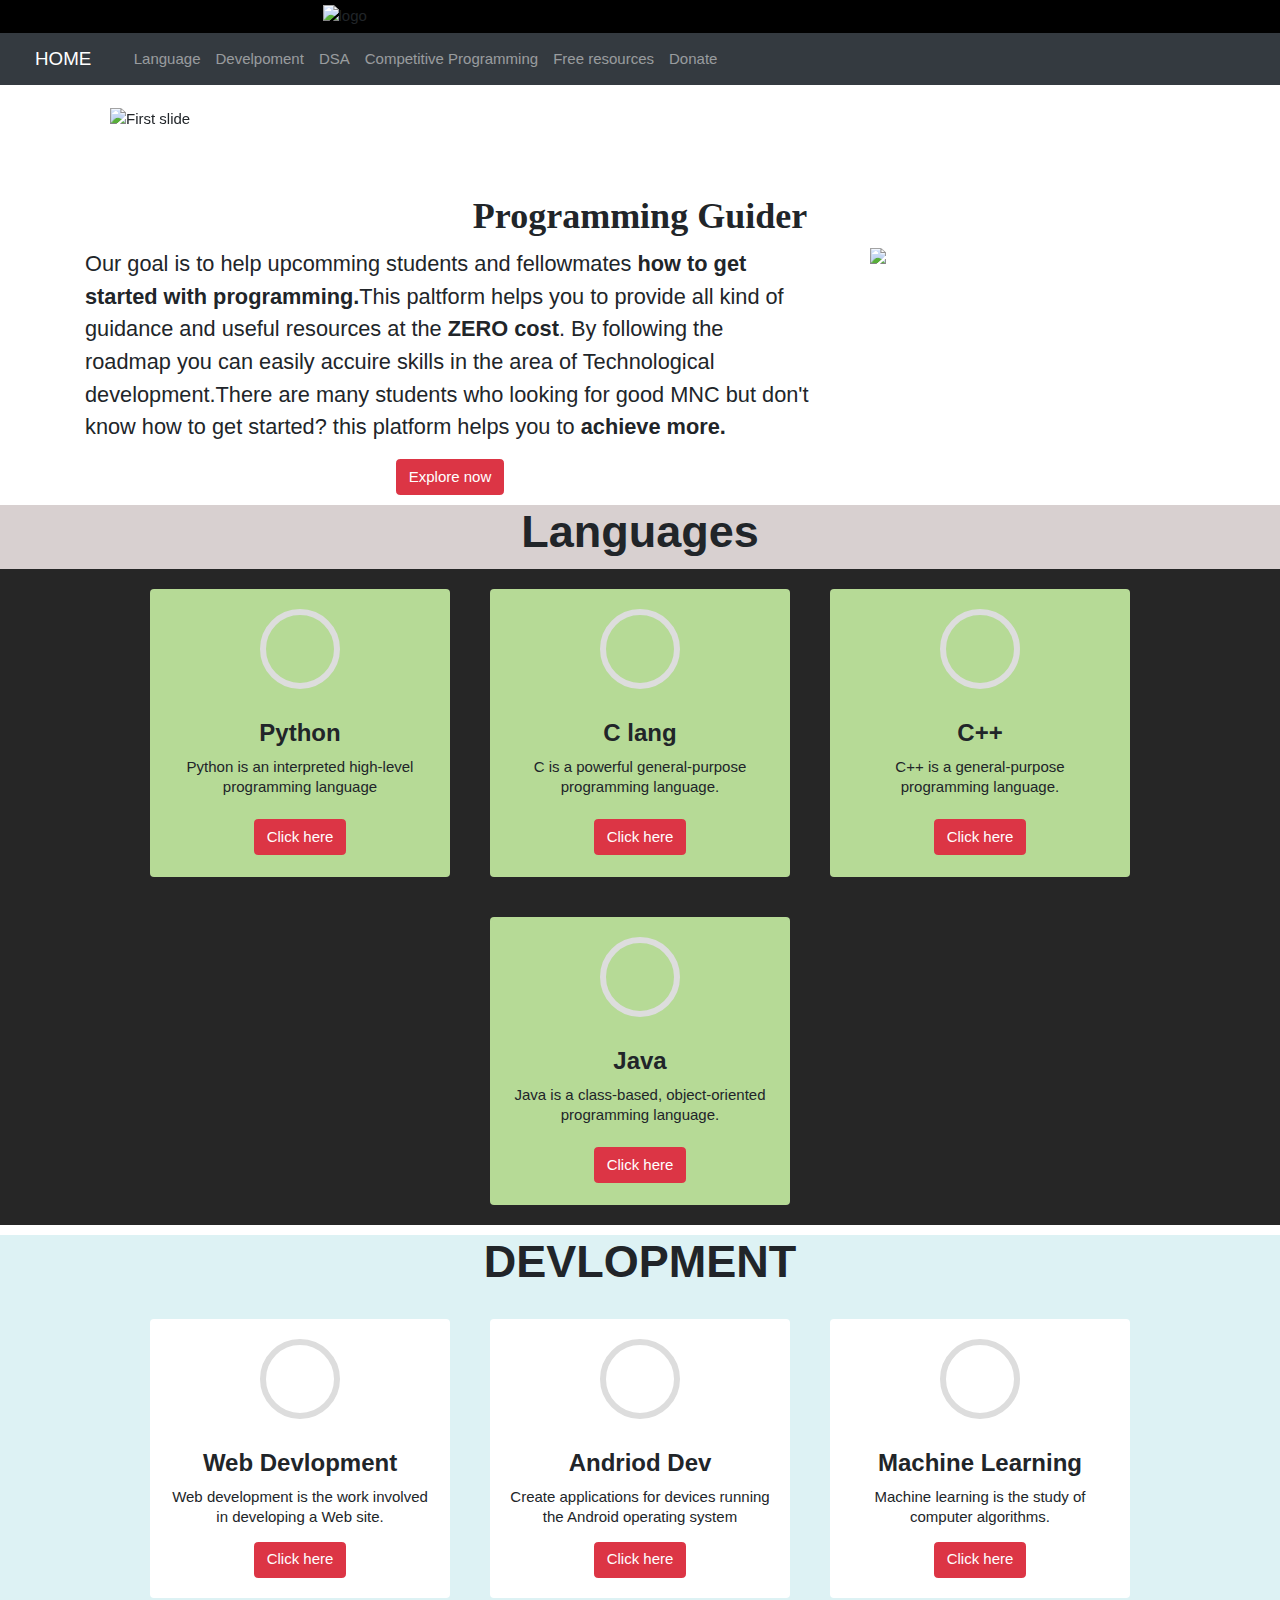
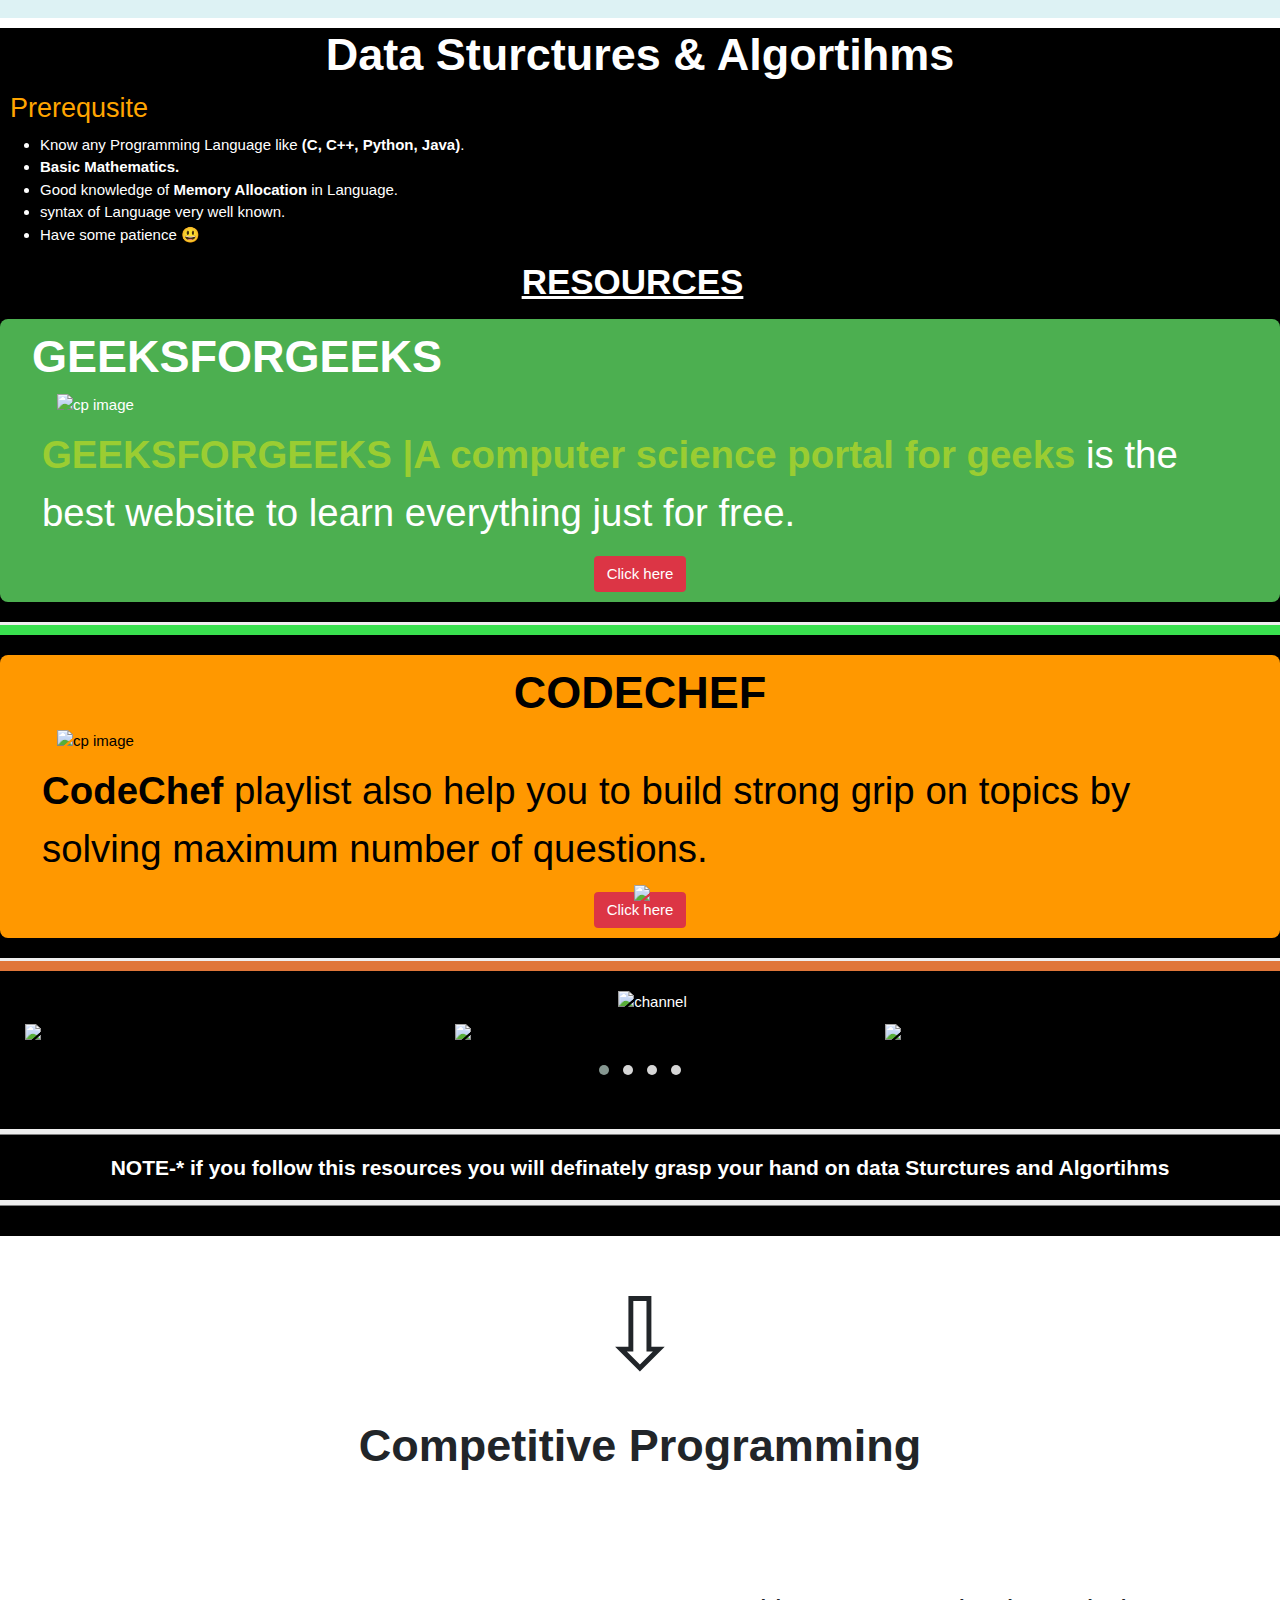
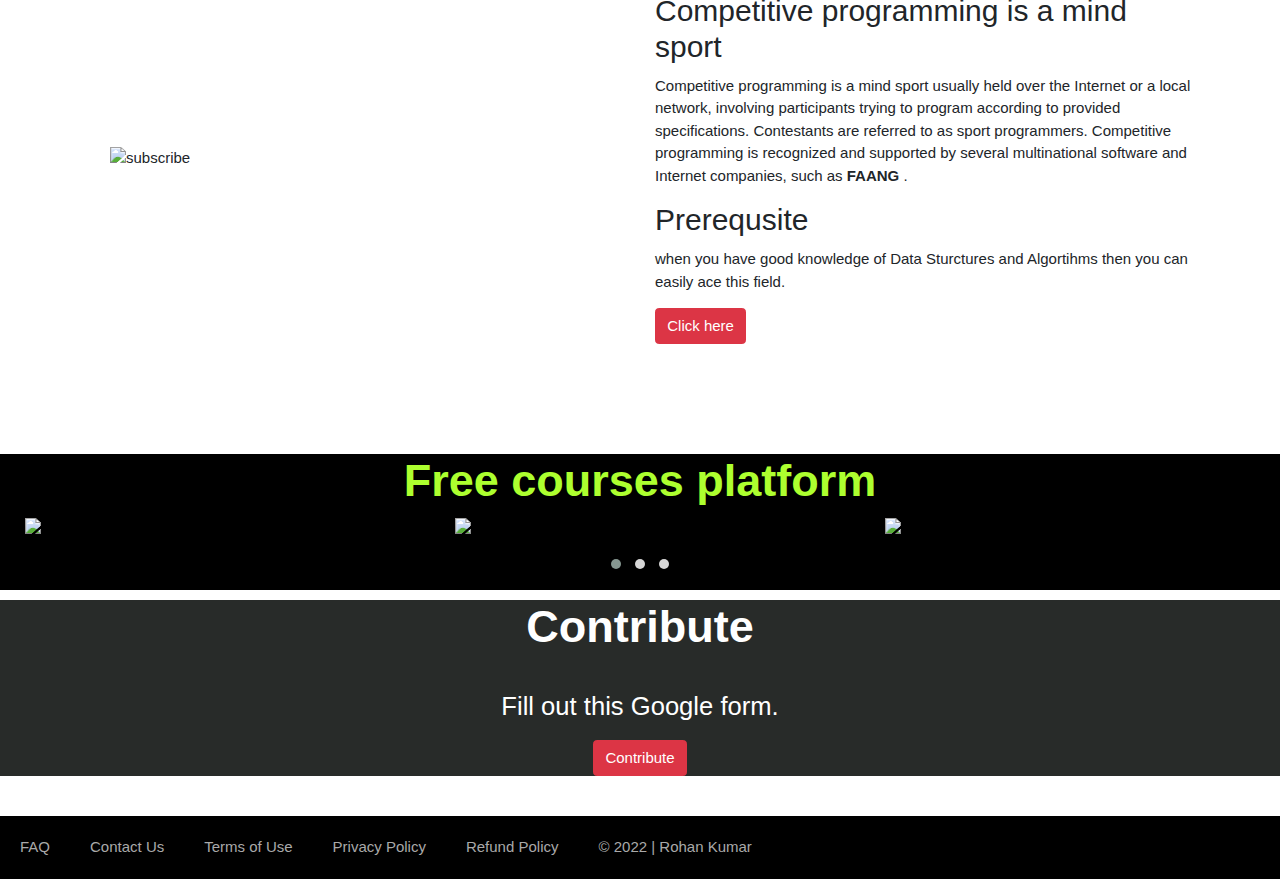
==== index.html @ a2252f77 "Add files via upload" ====
<!DOCTYPE html>
<html lang="en">
<head>
    <meta charset="UTF-8">
    <meta name="viewport" content="width=device-width, initial-scale=1.0">
    <link rel="shortcut icon" href="photos/main logo.png">
    <link rel="stylesheet" href="style.css">
    <link href="https://cdn.jsdelivr.net/npm/bootstrap@5.0.0-beta3/dist/css/bootstrap.min.css" rel="stylesheet" integrity="sha384-eOJMYsd53ii+scO/bJGFsiCZc+5NDVN2yr8+0RDqr0Ql0h+rP48ckxlpbzKgwra6" crossorigin="anonymous">
    <link href='https://fonts.googleapis.com/css?family=Carter One' rel='stylesheet'>
    <link href='https://fonts.googleapis.com/css?family=Raleway' rel='stylesheet'>
    <link rel="stylesheet" href="https://cdnjs.cloudflare.com/ajax/libs/font-awesome/4.7.0/css/font-awesome.min.css">
    <link rel="stylesheet" href="https://maxcdn.bootstrapcdn.com/bootstrap/4.5.2/css/bootstrap.min.css">
    <link rel="stylesheet" href="https://www.w3schools.com/w3css/4/w3.css">
    <link rel="stylesheet" href="https://cdnjs.cloudflare.com/ajax/libs/OwlCarousel2/2.3.4/assets/owl.carousel.min.css" integrity="sha512-tS3S5qG0BlhnQROyJXvNjeEM4UpMXHrQfTGmbQ1gKmelCxlSEBUaxhRBj/EFTzpbP4RVSrpEikbmdJobCvhE3g==" crossorigin="anonymous" />
    <link rel="stylesheet" href="https://cdnjs.cloudflare.com/ajax/libs/OwlCarousel2/2.3.4/assets/owl.theme.default.min.css" integrity="sha512-sMXtMNL1zRzolHYKEujM2AqCLUR9F2C4/05cdbxjjLSRvMQIciEPCQZo++nk7go3BtSuK9kfa/s+a4f4i5pLkw==" crossorigin="anonymous" />
    
    <link rel="stylesheet" href="https://www.w3schools.com/lib/w3-colors-metro.css">
    <link rel="stylesheet" href="https://cdnjs.cloudflare.com/ajax/libs/font-awesome/4.7.0/css/font-awesome.css">
    <link rel="stylesheet" href="https://cdnjs.cloudflare.com/ajax/libs/font-awesome/5.15.3/css/all.min.css" integrity="sha512-iBBXm8fW90+nuLcSKlbmrPcLa0OT92xO1BIsZ+ywDWZCvqsWgccV3gFoRBv0z+8dLJgyAHIhR35VZc2oM/gI1w==" crossorigin="anonymous" />
    <link rel="stylesheet" href="https://www.w3schools.com/w3css/4/w3.css">
    <script src="https://ajax.googleapis.com/ajax/libs/jquery/3.5.1/jquery.min.js"></script>
    <script src="https://cdnjs.cloudflare.com/ajax/libs/popper.js/1.16.0/umd/popper.min.js"></script>
    <script src="https://maxcdn.bootstrapcdn.com/bootstrap/4.5.2/js/bootstrap.min.js"></script>
    <title>Programming Guider</title>
    <style>
      html
      {
        scroll-behavior: smooth;
      }
    </style>
</head>
<body>
  
    <div class="header_logo">
        <img id="logo_programming_guider" src="photos/LOGO.png" alt="logo">
    </div> 
    
    <nav class="navbar navbar-expand-md bg-dark navbar-dark">
    
        <a class="navbar-brand" href="#">HOME</a>
        <button class="navbar-toggler" type="button" data-toggle="collapse" data-target="#collapsibleNavbar">
          <span class="navbar-toggler-icon"></span>
        </button>
        <div class="collapse navbar-collapse" id="collapsibleNavbar">
          <ul class="navbar-nav">
            <li class="nav-item" >
              <a class="nav-link" href="#lang">Language</a>
            </li>
            <li class="nav-item" >
              <a class="nav-link" href="#dev">Develpoment</a>
            </li>
            <li class="nav-item" >
              <a class="nav-link" href="#dsa">DSA</a>
            </li>
            <li class="nav-item" >
              <a class="nav-link" href="#CP">Competitive Programming</a>
            </li>    
            <li class="nav-item" >
              <a class="nav-link" href="#FCR">Free resources</a>
            </li>
            <li class="nav-item" >
              <a class="nav-link" href="#Donate-section">Donate</a>
            </li>
          </ul>
        </div>  
      </nav>
    
      <br>
      <section>
       
        <div class="container">
          <div id="myslideshow" class="carousel slide" data-ride="carousel">
            <div class="carousel-inner">
              <div class="carousel-item active">
                <img class="d-block w-100" src="photos/programming guider.png" alt="First slide">
              </div>
              <div class="carousel-item">
                <img class="d-block w-100" src="photos/programming guider (1).png" alt="Second slide">
              </div>
              <div class="carousel-item ">
                <img class="d-block w-100" src="photos/programming guider (2).png" alt="Third slide">
              </div>
              <div class="carousel-item ">
                <img class="d-block w-100" src="photos/programming guider (4).png" alt="Third slide">
              </div>
            </div>
          </div>
        </div>
      <section>
        <br>
        <br>
      </section>
      <strong><h1  id="pro_guider"style="text-align: center;">Programming Guider</h1></strong>
       <div class="container">
        <div class="row">
          <div class="col-sm-8">
            <p style="font-size: 1.7vw;">Our goal is to help upcomming students and fellowmates <b>how to get started with programming.</b>This paltform helps you to provide all kind of guidance and useful resources at the <b>ZERO cost</b>. By following the roadmap you can easily accuire skills in the area of Technological development.There are many students who looking for good MNC but don't know how to get started? this platform helps you to <b>achieve more.</b></p>
            <div class="text-center">
              <a target="_blank" href="https://www.geeksforgeeks.org/introduction-to-programming-languages/"><button type="button" class="btn btn-danger">Explore now</button></a>
            </div>
          </div>
          <div class="col-sm-4">
            <img src="photos/webdev2.jpg" width="100%">
          </div>
        </div>
       </div>
      </section>
    <main>
        <section id="lang">
            <h1>Languages</h1>
            <div class="box-area">
              <div class="single-box">
                <div class="img-area"></div>
                  <div class="img-text">
                    <span class="header-text"><strong>Python</strong></span>
                    <p>Python is an interpreted high-level programming language</p>
                    <b><div class="clickhereinsinle-box"><a href="https://www.geeksforgeeks.org/best-way-to-start-learning-python-a-complete-roadmap/"><button type="button" class="btn btn-danger">Click here</button></a></div></b>
                  </div>
                
              </div>
          
              <div class="single-box">
                <div class="img-area"></div>
                  <div class="img-text">
                    <span class="header-text"><strong>C lang</strong></span>
                    <p>C is a powerful general-purpose programming language.</p>
                    <b><div class="clickhereinsinle-box"><a href="https://www.geeksforgeeks.org/c-programming-for-beginners-a-20-day-curriculum/"><button type="button" class="btn btn-danger">Click here</button></a></div></b>
                  </div>
          
          
              </div>
          
              <div class="single-box">
                <div class="img-area"></div>
                  <div class="img-text">
                    <span class="header-text"><strong>C++</strong></span>
                    <p>C++ is a general-purpose programming language.</p>
                    <b><div class="clickhereinsinle-box"><a href="c++.html"><button type="button" class="btn btn-danger">Click here</button></a></div></b>
                  </div>
          
                
              </div>
          
              <div class="single-box">
                <div class="img-area"></div>
                  <div class="img-text">
                    <span class="header-text"><strong>Java</strong></span>
                    <p>Java is a class-based, object-oriented programming language.</p>
                    <b><div class="clickhereinsinle-box"><a href="java.html"><button type="button" class="btn btn-danger">Click here</button></a></div></b>

                  </div>
          
                
              </div>
          
            </div>
            
        </section>

        
        
        <section id="dev">
            <h1>DEVLOPMENT</h1>
            <div class="box-area-2">
              <div class="single-box-2">
                <div class="img-area"></div>
                  <div class="img-text">
                    <span class="header-text"><strong>Web Devlopment</strong></span>
                    <p>Web development is the work involved in developing a Web site.</p>
                    <a href="https://www.youtube.com/watch?v=GLk7-imcjiI&t=353s"><button type="button" class="btn btn-danger">Click here</button></a>
                  </div>
                
              </div>
          
              <div class="single-box-2">
                <div class="img-area"></div>
                  <div class="img-text">
                    <span class="header-text"><strong>Andriod Dev</strong></span>
                    <p>Create applications for devices running the Android operating system</p>
                    <a href="https://www.youtube.com/watch?v=VaMWsm6CFss&t=17s"><button type="button" class="btn btn-danger">Click here</button></a>
                  </div>
          
          
              </div>
          
              <div class="single-box-2">
                <div class="img-area"></div>
                  <div class="img-text">
                    <span class="header-text"><strong>Machine Learning</strong></span>
                    <p id="">Machine learning is the study of computer algorithms.</p>
                    <a href="https://www.youtube.com/watch?v=mlxoB3wI9eY&t=28s"><button type="button" class="btn btn-danger">Click here</button></a>
                  </div>
          
                
              </div>
          
          
            </div>
           
    
        </section>

        <section id="dsa">
            <h1 id="dsahead">Data Sturctures & Algortihms</h1>
            <h2 id="Prerequsite">Prerequsite</h2>
            <ul>
                <li>Know any Programming Language like <b>(C, C++, Python, Java)</b>.</li>
                <b><li>Basic Mathematics.</li></b>
                <li>Good knowledge of <b>Memory Allocation</b> in Language.</li>
                <li>syntax of Language very well known.</li>
                <li> Have some patience &#128515;</li>
            </ul>
            <h3 style="font-family:'Franklin Gothic Medium', 'Arial Narrow', Arial, sans-serif;" id="RESOURCES"><u>RESOURCES</u></h3>
            <div class="GEEKSFORGEEKS">
             <div class="w3-panel w3-round-large w3-green">
                <div class="w3-container w3-metro-green">
                    <h1 style="text-align: left;">GEEKSFORGEEKS </h1>
                    <img style="text-align: center;"src="photos/gfg2.png" alt="cp image" width="30%" >
                    <p style="font-size:3vw;" id="gfg">
                        <b id="gfg1">GEEKSFORGEEKS |A computer science portal for geeks</b> is the best website to learn everything just for free.
                    </p>
                    <div id="gfgbutton">
                      <a target="b_blank"href="https://www.geeksforgeeks.org/data-structures/"><button type="button" class="btn btn-danger">Click here</button></a>    
                    </div>   
                </div>
             </div>
            </div>

            <hr style="height:10px;border-width:3px;color:gray;background-color:rgb(57, 224, 79)">
                
            <div class="codechef">
              <div class="w3-panel w3-round-large w3-orange">
                 <div class="w3-container w3-metro-dark-orange">
                     <h1 style="text-align: center;">CODECHEF </h1>
                     <img style="text-align: center;"src="photos/codechef.png" alt="cp image" width="30%" >
                     <p style="font-size:3vw;" id="gfg">
                      <b id="CodeChef1">CodeChef</b> playlist also help you to build strong grip on topics by solving maximum number of questions.
                     </p>
                     <div id="codechefbutton">
                       <a target="b_blank"href="https://www.codechef.com/certification/data-structures-and-algorithms/prepare"><button type="button" class="btn btn-danger">Click here</button></a>    
                     </div>   
                 </div>
              </div>
             </div>
            
             <hr style="height:10px;border-width:3px;color:gray;background-color:rgb(224, 118, 57)">
            <div id="dsa_youtubechannels_logo">
              <img src="photos/CHANNEL.png" alt="channel">
            </div>
      
            <div>
              <div class="owl-carousel owl-theme">
                <div class="item">
                    <a  target="_blank"href="https://www.youtube.com/channel/UCu4ztYtW-Bg1KIfcLAULtVQ"><img src="photos/Data Structure by Saurabh Shukla Sir.png"></a>
                </div>
        
                <div class="item">
                  <a target="_blank" href="https://www.youtube.com/watch?v=z9bZufPHFLU&list=PLfqMhTWNBTe0b2nM6JHVCnAkhQRGiZMSJ"><img src="photos/Untitled design.png"></a>
                    
                </div>
        
                <div class="item">
                  <a target="_blank" href="https://www.youtube.com/watch?v=4iFALQ1ACdA"><img src="photos/Sir love Babar DSA.png"></a>
                </div>
        
                <div class="item">
                    <a target="_blank" href="https://www.youtube.com/c/takeUforward/featured"><img src="photos/Data Structure by striver_79.png"></a>
                </div>
                
                <div class="item">
                    <a target="_blank" href="https://www.youtube.com/watch?v=N89PN_uyelU&list=PLUcsbZa0qzu3yNzzAxgvSgRobdUUJvz7p"><img src="photos/dsa by anuj bhaiya.png"></a>
                </div>

                <div class="item">
                  <a target="_blank" href="https://www.youtube.com/watch?v=IGMWKkcFJv8"><img src="photos/DSa code for cause.png"></a>
                 </div>
        
                <div class="item">
                  <a  target="_blank"href="https://www.youtube.com/watch?v=hkx_JFFwM1o&list=PLyzHIYrZBplpsh_PQimtVosH72wSVOpy2"><img src="photos/cfc dsa.png"></a>
                </div>

                <div class="item">
                  <a target="_blank" href="https://www.youtube.com/channel/UC9fDC_eBh9e_bogw87DbGKQ"><img src="photos/DSa by rachit.png"></a>
                </div>
        
                <div class="item">
                    <a target="_blank" href="https://www.youtube.com/channel/UCRPMAqdtSgd0Ipeef7iFsKw"><img src="photos/dsa by gaurav sen.png"></a>
                </div>
        
                <div class="item">
                    <a target="_blank" href="https://www.youtube.com/channel/UC0RhatS1pyxInC00YKjjBqQ"><img src="photos/dsa by gfg.png"></a>
                </div>
                
             </div>
            </div>
        
            <br>
            <hr style="height:1px;border-width:5px;color:gray;background-color:gray">
            <h4 id="note">NOTE-* if you follow this resources you will definately grasp your hand on data Sturctures and Algortihms</h4>
            <hr style="height:1px;border-width:5px;color:gray;background-color:gray">
        </section>  
        <br>  
      <section>

        
      </section>
  
        <span id="arrow">&#8681;</span>

      <section id="CP">
          <h1>Competitive Programming</h1>
          <div class="subscribe-area ptb-100">
            <div class="container">
              <div class="row align-items-center">
                <div class="col-lg-6 col-md-12">
                  <div class="cp-image">
                    <img id="fk" src="photos/our-mission-shape1-42a0525040b7051385b89e072d6cbf5a.png">
                    <img id="subscribe-image-hai" src="photos/cp section photo.jpg" alt="subscribe">
                  </div>
                </div>
                
                <div class="col-lg-6 col-md-12">
                  <div class="subscribe-content"><h2 id="subscribe-content-h2">Competitive programming is a mind sport</h2><p>Competitive programming is a mind sport usually held over the Internet or a local network, involving participants trying to program according to provided specifications. Contestants are referred to as sport programmers. Competitive programming is recognized and supported by several multinational software and Internet companies, such as <b>FAANG</b> .</p>
                    <p><h2>Prerequsite</h2> when you have good knowledge of Data Sturctures and Algortihms then you can easily ace this field.<!-- --> </p>
                    <a target="_blank"href="https://www.geeksforgeeks.org/how-to-prepare-for-competitive-programming/"><button type="button" class="btn btn-danger">Click here</button></a>
                  </div>
                </div>
              </div>
            </div>
            </div>
      </section>

      <section id="FCR">
         <h1 style="color:greenyellow">Free courses platform</h1>
         <div>
          <div class="owl-carousel owl-theme">
            <div class="item">
                <a  target="_blank"href="https://www.youtube.com/watch?v=LywLyuO6OPY"><img src="photos/free coursera.png"></a>
            </div>
    
            <div class="item">
              <a target="_blank" href="https://www.datacamp.com/"><img src="photos/free datacamp.png"></a>
            </div>
    
            <div class="item">
              <a target="_blank" href="https://www.edx.org/"><img src="photos/free edx.png"></a>
            </div>
    
            <div class="item">
                <a target="_blank" href="https://www.geeksforgeeks.org/learn-with-geeksforgeeks-course-best-courses-to-land-job-in-your-dream-company/"><img src="photos/free gfg.png"></a>
            </div>
    
            <div class="item">
                <a target="_blank" href="https://www.youtube.com/channel/UCBm0hPI-ykEloE6c8Tf15Vw"><img src="photos/free tricky man.png"></a>
            </div>
    
            <div class="item">
              <a target="_blank" href="https://www.khanacademy.org/"><img src="photos/free khan academy.png"></a>
            </div>
    
            <div class="item">
                <a target="_blank" href="https://www.udacity.com/blog/category/free-courses"><img src="photos/free udacity.png"></a>
            </div>

            <div class="item">
                <a  target="_blank"href="https://www.upgrad.com/free-courses/"><img src="photos/free upgrad.png"></a>
            </div>
    
            <div class="item">
                <a target="_blank" href="https://www.youtube.com/"><img src="photos/free youtube.png"></a>
            </div>
            
         </div>
        </div>
      </section>
      
       
    <section class="content-form">

      <h1>Contribute</h1>
      <br>
      <p id="fill_form"><i class="fas fa-keyboard"></i> Fill out this Google form.</p>
      <center>
       <a target="_blank" href="https://forms.gle/Dq6KJiANKip3jFYG9"><button type="button" class="btn btn-danger">Contribute</button></a>
      </center>

    </section>
    <section id="Donate-section">
      <center>
      <form><script src="https://checkout.razorpay.com/v1/payment-button.js" data-payment_button_id="pl_J5rE1kaVNPQU8X" async> </script> </form></center>
    </section>


    </main>
    <footer>
        <a href="#">FAQ</a>
        <a href="#">Contact Us</a>
        <a href="#">Terms of Use</a>
        <a href="#">Privacy Policy</a>
        <a href="#">Refund Policy</a>
        <a href="#">&copy; 2022 | Rohan Kumar</a>
    </footer>
    <script src="https://cdnjs.cloudflare.com/ajax/libs/jquery/3.5.1/jquery.min.js" integrity="sha512-bLT0Qm9VnAYZDflyKcBaQ2gg0hSYNQrJ8RilYldYQ1FxQYoCLtUjuuRuZo+fjqhx/qtq/1itJ0C2ejDxltZVFg==" crossorigin="anonymous"></script>
    <script src="https://cdnjs.cloudflare.com/ajax/libs/OwlCarousel2/2.3.4/owl.carousel.min.js" integrity="sha512-bPs7Ae6pVvhOSiIcyUClR7/q2OAsRiovw4vAkX+zJbw3ShAeeqezq50RIIcIURq7Oa20rW2n2q+fyXBNcU9lrw==" crossorigin="anonymous"></script>
    <script type="text/javascript">
     $('.owl-carousel').owlCarousel({
     loop:false,
     margin:10,
     nav:false,
     responsive:{
        0:{
            items:1
        },
        600:{
            items:2
        },
        1000:{
            items:3
        }
      }
     })

    </script>
    <script src="https://cdn.jsdelivr.net/npm/bootstrap@5.0.0-beta3/dist/js/bootstrap.bundle.min.js" integrity="sha384-JEW9xMcG8R+pH31jmWH6WWP0WintQrMb4s7ZOdauHnUtxwoG2vI5DkLtS3qm9Ekf" crossorigin="anonymous"></script>
    <script src="https://cdn.jsdelivr.net/npm/@popperjs/core@2.9.1/dist/umd/popper.min.js" integrity="sha384-SR1sx49pcuLnqZUnnPwx6FCym0wLsk5JZuNx2bPPENzswTNFaQU1RDvt3wT4gWFG" crossorigin="anonymous"></script>
    <script src="https://cdn.jsdelivr.net/npm/bootstrap@5.0.0-beta3/dist/js/bootstrap.min.js" integrity="sha384-j0CNLUeiqtyaRmlzUHCPZ+Gy5fQu0dQ6eZ/xAww941Ai1SxSY+0EQqNXNE6DZiVc" crossorigin="anonymous"></script>
</body>
</html>
---- style.css ----
* {
  box-sizing: border-box;
}

body {
  margin: 0px;
  font-family: -apple-system, BlinkMacSystemFont, "Segoe UI", Roboto, Oxygen,
    Ubuntu, Cantarell, "Open Sans", "Helvetica Neue", sans-serif;
  min-height: 100vh;
}

#logo_programming_guider {
  display: block;
  margin-left: auto;
  margin-right: auto;
  max-width: 50%;
  max-height: 50%;
}

.header_logo {
  padding: 5px;
  background-image: linear-gradient(180deg, #000000, #000000);
}

nav {
  background-color: #333;
  overflow: hidden;
}

nav a {
  text-decoration: none;
  padding: 20px;
  text-align: center;
  float: left;
  color: white;
}

nav a:hover {
  background-color: rgb(235, 94, 0);
  color: black;
}
.nav-item a:hover {
  color: black;
}

#lang {
  background-color: rgb(216, 208, 208);
}
#pro_guider {
  font-weight: bold;
  font-family: fantasy;
}
.box-area {
  display: flex;
  flex-wrap: wrap;
  justify-content: center;
  align-items: center;
  background-color: #262626;
}
.single-box {
  position: relative;
  display: flex;
  flex-direction: column;
  justify-content: center;
  align-items: center;
  width: 300px;
  height: auto;
  border-radius: 4px;
  background-color: rgb(182, 218, 150);
  text-align: center;
  margin: 20px;
  padding: 20px;
  transition: 0.1s;
}
.img-area {
  display: flex;
  justify-content: center;
  align-items: center;
  width: 80px;
  height: 80px;
  border-radius: 50%;
  border: 6px solid #ddd;
  margin-bottom: 10px;
  padding: 20px;
  -webkit-background-size: cover;
  background-size: cover;
  background-position: center center;
}
.single-box:nth-child(1) .img-area {
  background-image: url(photos/python.png);
}
.single-box:nth-child(2) .img-area {
  background-image: url(photos/c_img.jpg);
}
.single-box:nth-child(3) .img-area {
  background-image: url(photos/c++_img.png);
}
.single-box:nth-child(4) .img-area {
  background-image: url(photos/java.png);
}

.single-box:nth-child(1):hover {
  background-image: linear-gradient(#0a5cfc, #fde83a);
}
.single-box:nth-child(2):hover {
  background-image: linear-gradient(#2460a7ff, #ffffff);
}
.single-box:nth-child(3):hover {
  background-image: linear-gradient(#0a5cfc, #b3c7d6ff);
}
.single-box:nth-child(4):hover {
  background-image: linear-gradient(#ff6600, #3399ff);
}

.single-box:nth-child(1) .clickhereinsinle-box {
  font-size: 30px;
}
.single-box:nth-child(2) .clickhereinsinle-box {
  font-size: 30px;
}
.single-box:nth-child(3) .clickhereinsinle-box {
  font-size: 30px;
}
.single-box:nth-child(4) .clickhereinsinle-box {
  font-size: 30px;
}
.clickhereinsinle-box:hover {
  animation: shake 0.5s;

  animation-iteration-count: infinite;
}

@keyframes shake {
  0% {
    transform: translate(1px, 1px) rotate(0deg);
  }
  10% {
    transform: translate(-1px, -2px) rotate(-1deg);
  }
  20% {
    transform: translate(-3px, 0px) rotate(1deg);
  }
  30% {
    transform: translate(3px, 2px) rotate(0deg);
  }
  40% {
    transform: translate(1px, -1px) rotate(1deg);
  }
  50% {
    transform: translate(-1px, 2px) rotate(-1deg);
  }
  60% {
    transform: translate(-3px, 1px) rotate(0deg);
  }
  70% {
    transform: translate(3px, 1px) rotate(-1deg);
  }
  80% {
    transform: translate(-1px, -1px) rotate(1deg);
  }
  90% {
    transform: translate(1px, 2px) rotate(0deg);
  }
  100% {
    transform: translate(1px, -2px) rotate(-1deg);
  }
}
.header-text {
  font-size: 24px;
  font-weight: 500;
  line-height: 48px;
}
.img-text {
  padding-top: 10px;
}
.img-text p {
  font-size: 15px;
  font-weight: 400;
  line-height: 20px;
}
.single-box:hover {
  background-color: rgb(207, 150, 104);
  transform: scale(1.1);
}
.box-area-2 {
  display: flex;
  flex-wrap: wrap;
  justify-content: center;
  align-items: center;
}
.single-box-2:nth-child(1) .img-area {
  background-image: url(photos/webdev.jpeg);
}
.single-box-2:nth-child(2) .img-area {
  background-image: url(photos/Android-app-development.jpg);
}
.single-box-2:nth-child(3) .img-area {
  background-image: url(photos/machine.jpeg);
}
.single-box-2:nth-child(1):hover {
  background-color: #e98fff;
}
.single-box-2:nth-child(2):hover {
  background-color: #5ee775;
}
.single-box-2:nth-child(3):hover {
  background-color: #7776d1;
  color: white;
}
.single-box-2 {
  position: relative;
  display: flex;
  flex-direction: column;
  justify-content: center;
  align-items: center;
  width: 300px;
  height: auto;
  border-radius: 4px;
  background-color: #fff;
  text-align: center;
  margin: 20px;
  padding: 20px;
  transition: 0.3s;
}
.single-box-2:hover {
  background-color: rgb(207, 150, 104);
  transform: scale(1.1);
}
#clickonimage {
  font-size: 2vw;
  text-align: right;
  font-weight: bold;
}
main section h1 {
  text-align: center;
  font-size: 300%;
  font-weight: bolder;
}
section img {
  padding-left: 25px;
  padding-bottom: 10px;
}
section h3 {
  text-align: right;
  padding-right: 20px;
}
/* Fixed/sticky icon bar (vertically aligned 50% from the top of the screen) */

#dev {
  background-color: #ddf2f4;
}

.someotheryoutube p {
  text-transform: none;
  text-align: center;
  font-family: cursive;
  font-weight: bolder;
  font-size: 34px;
  text-decoration-color: coral;
}
#cplink {
  padding-left: 10px;
}
.buttons {
  padding-left: 10px;
  padding-bottom: 5px;
  margin-bottom: 10px;
  float: inline-end;
}
#dsa {
  background-color: black;
  padding-bottom: 10px;
  color: white;
}
#dsahead {
  font-family: -apple-system, BlinkMacSystemFont, "Segoe UI", Roboto, Oxygen,
    Ubuntu, Cantarell, "Open Sans", "Helvetica Neue", sans-serif;
  color: rgb(78, 69, 69);
  color: #fff;
  text-align: center;
}

#Prerequsite {
  font-size: 27px;
  color: orange;
  padding-left: 10px;
}
#RESOURCES {
  text-transform: capitalize;
  text-align: center;
  font-weight: bolder;
  font-size: 35px;
  padding-right: 15px;
}

#gfg {
  text-overflow: clip;
  font-size: 29px;
  padding-left: 10px;
}
#gfg1 {
  color: yellowgreen;
}
#gfgbutton {
  padding-bottom: 10px;
  display: flex;
  justify-content: center;
}

#akvideo {
  padding-left: 10px;
}
#ak {
  text-align: center;
  font-weight: bolder;
  font-variant: normal;
  font-style: oblique;
  font-size: 29px;
  padding-left: 10px;
}
#ak1 {
  font-size: 29px;
  padding-left: 10px;
}
#CodeChef {
  text-overflow: clip;
  font-size: 29px;
  padding-left: 10px;
}
#codechefbutton {
  padding-bottom: 10px;
  display: flex;
  justify-content: center;
}

#dsa_youtubechannels_logo {
  text-align: center;
}
#note {
  text-align: center;
  font-size: 21px;
  color: white;
  font-weight: bold;
}

#freecourses {
  background-image: linear-gradient(13deg, #8fb2ff, rgb(214, 116, 198));
}
#coursera_img {
  width: 13%;
  border-color: black;
  border-radius: 10px;
}
#arrow {
  font-size: 100px;
  display: flex;
  justify-content: center;
}
.container {
  padding-right: 15px;
  padding-left: 5px;
  margin-right: auto;
  margin-left: auto;
}
.subscribe-area {
  position: relative;
  z-index: 1;
}

.pt-100,
.ptb-100 {
  padding-top: 100px;
}
.ptb-100 {
  padding-bottom: 100px;
}
*,
:after,
:before {
  box-sizing: border-box;
}
div {
  display: block;
}

#subscribe-image-hai {
  width: 100%;
}
#fk {
  position: absolute;
  height: 900px;
  right: -10px;
  bottom: -5px;
  z-index: 9;
}
*,
:after,
:before {
  box-sizing: border-box;
}
*,
:after,
:before {
  box-sizing: border-box;
}
::-webkit-scrollbar {
  width: 0;
  background: transparent;
}
::-webkit-scrollbar-thumb {
  background: red;
}
#FCR {
  background-color: black;
  padding-bottom: 10px;
  color: white;
}
.team-section {
  background-color: #333;
}
#rohankumarteamsection {
  font-size: 40px;
  margin-top: 20px;
  color: #e74c3c;
  text-align: center;
}
#vipinteamsection {
  font-size: 40px;
  margin-top: 20px;
  color: #e74c3c;
  text-align: center;
}
#teamsection {
  font-size: 50px;
  font-weight: bolder;
  color: #e74c3c;
}
.team-section {
  display: flex;
  justify-content: center;
  flex-wrap: wrap;
}
.card {
  height: 400px;
  width: 290px;
  margin: 20px;
  box-shadow: 0 3px 5px #000;
  border-radius: 10px;
  overflow: hidden;
  text-align: center;
  background-color: #222;
}
.card .bg-image img {
  width: 500px;
  height: 230px;
  object-fit: cover;
  clip-path: polgon(0 0, 100% 70%, 45% 100%, 0 70%);
}
.card .pic img {
  height: 120px;
  width: 150px;

  margin-top: -90px;
  position: relative;
}
.card .info .icon a {
  font-size: 20px;
  text-decoration: none;
  color: #e74c3c;
  margin-top: 20px;
  padding: 0 5px;
}
.card .info .icon a:hover {
  color: #f0f0f0f0;
}

#Special_note {
  text-align: center;
  font-size: 2vw;
}
#Special_note_sir {
  color: #e74c3c;
}
.content-form {
  background-color: #282b29;
  color: white;
  font-family: Impact, Haettenschweiler, "Arial Narrow Bold", sans-serif;
}
#fill_form {
  text-align: center;
  font-size: 2vw;
}
#Donate-section {
  padding-top: 20px;
  padding-bottom: 20px;
}
footer {
  background-color: black;
  overflow: hidden;
}

footer a {
  text-decoration: darkkhaki;
  padding: 20px;
  color: darkgrey;
  text-align: center;
  float: left;
}
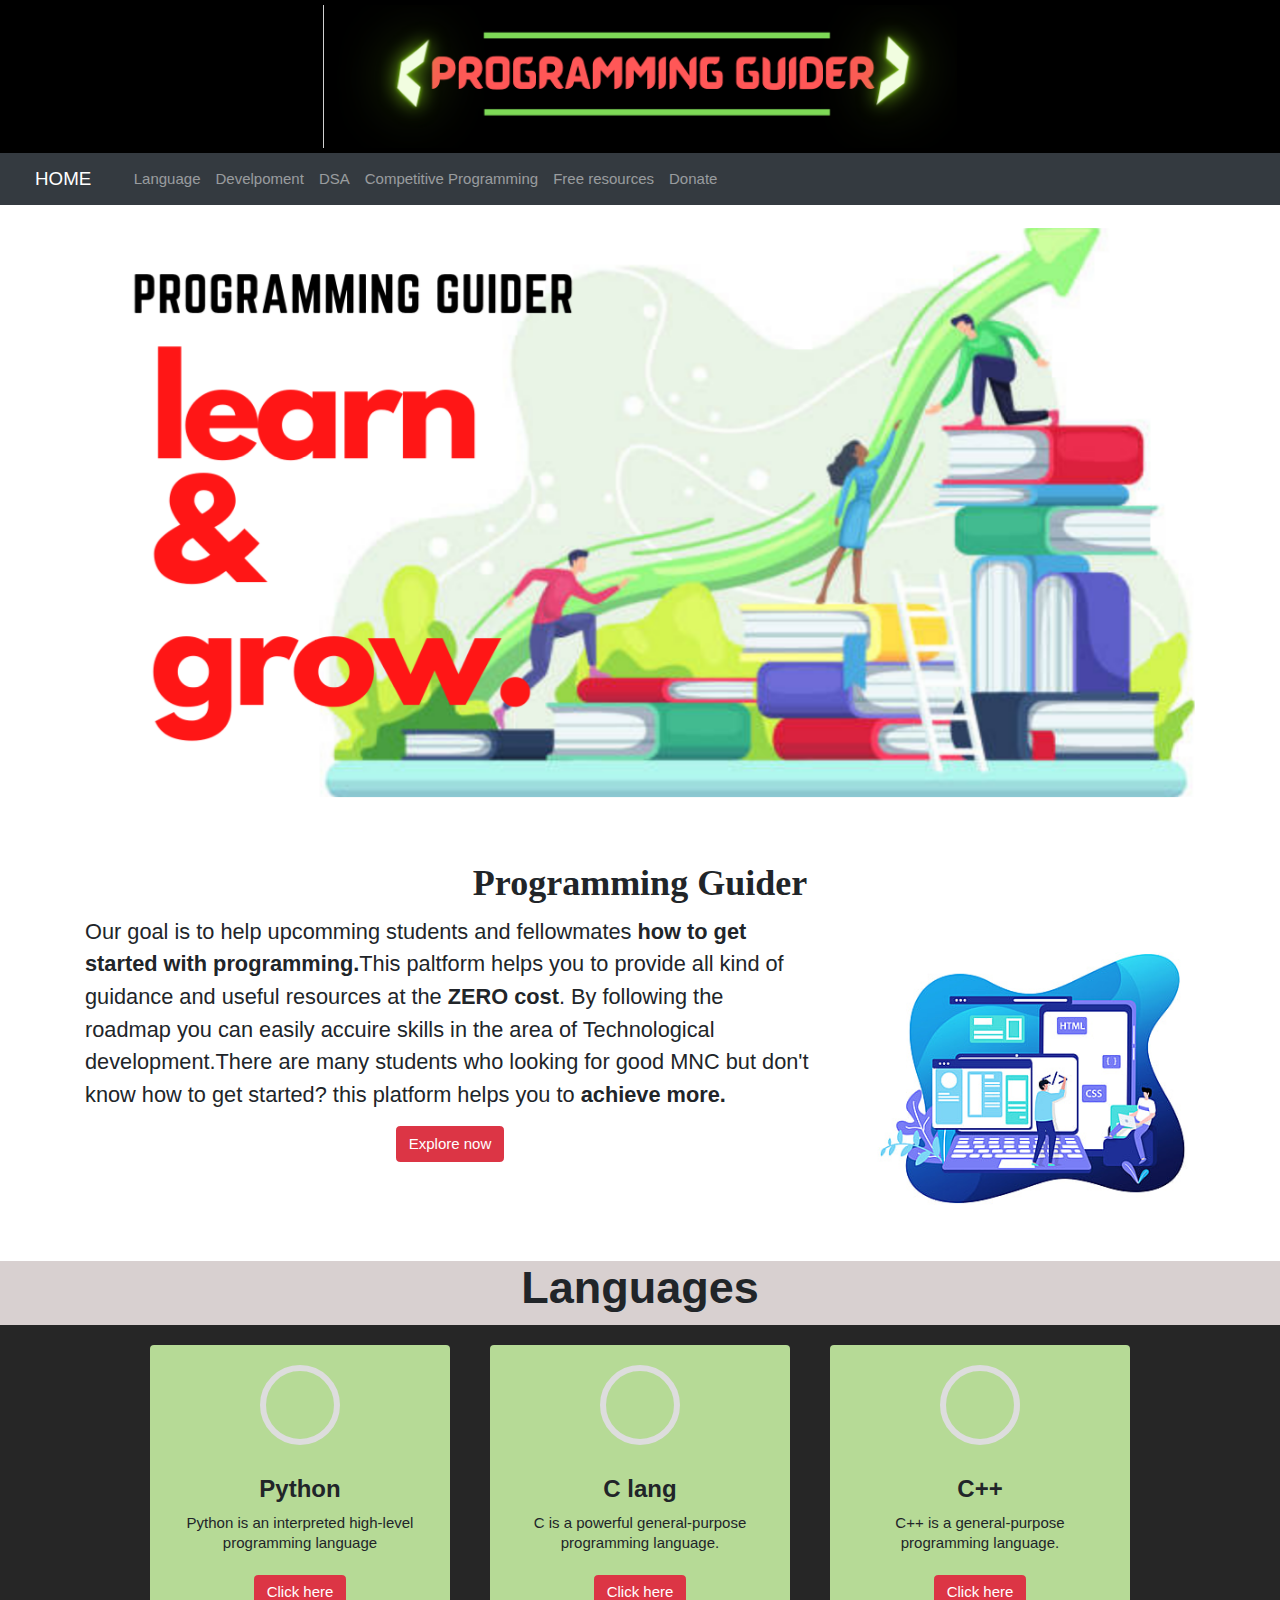
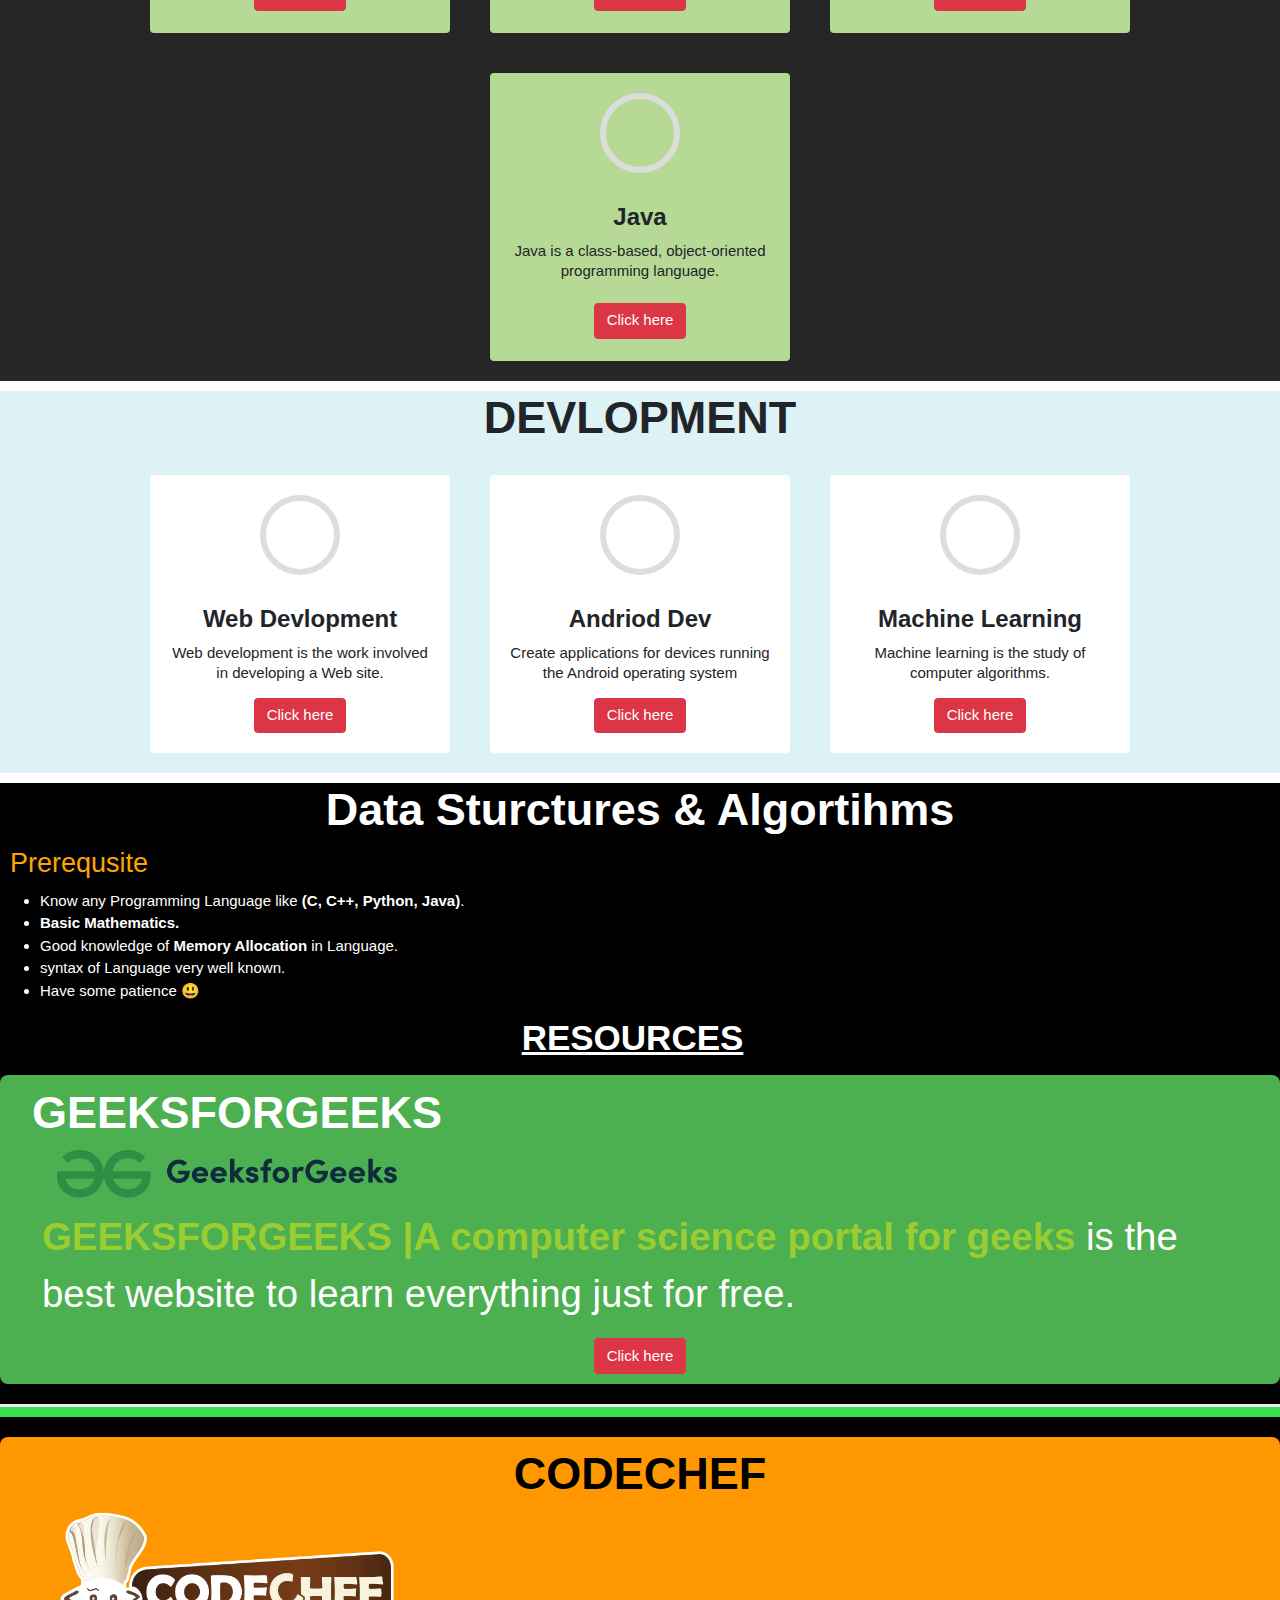
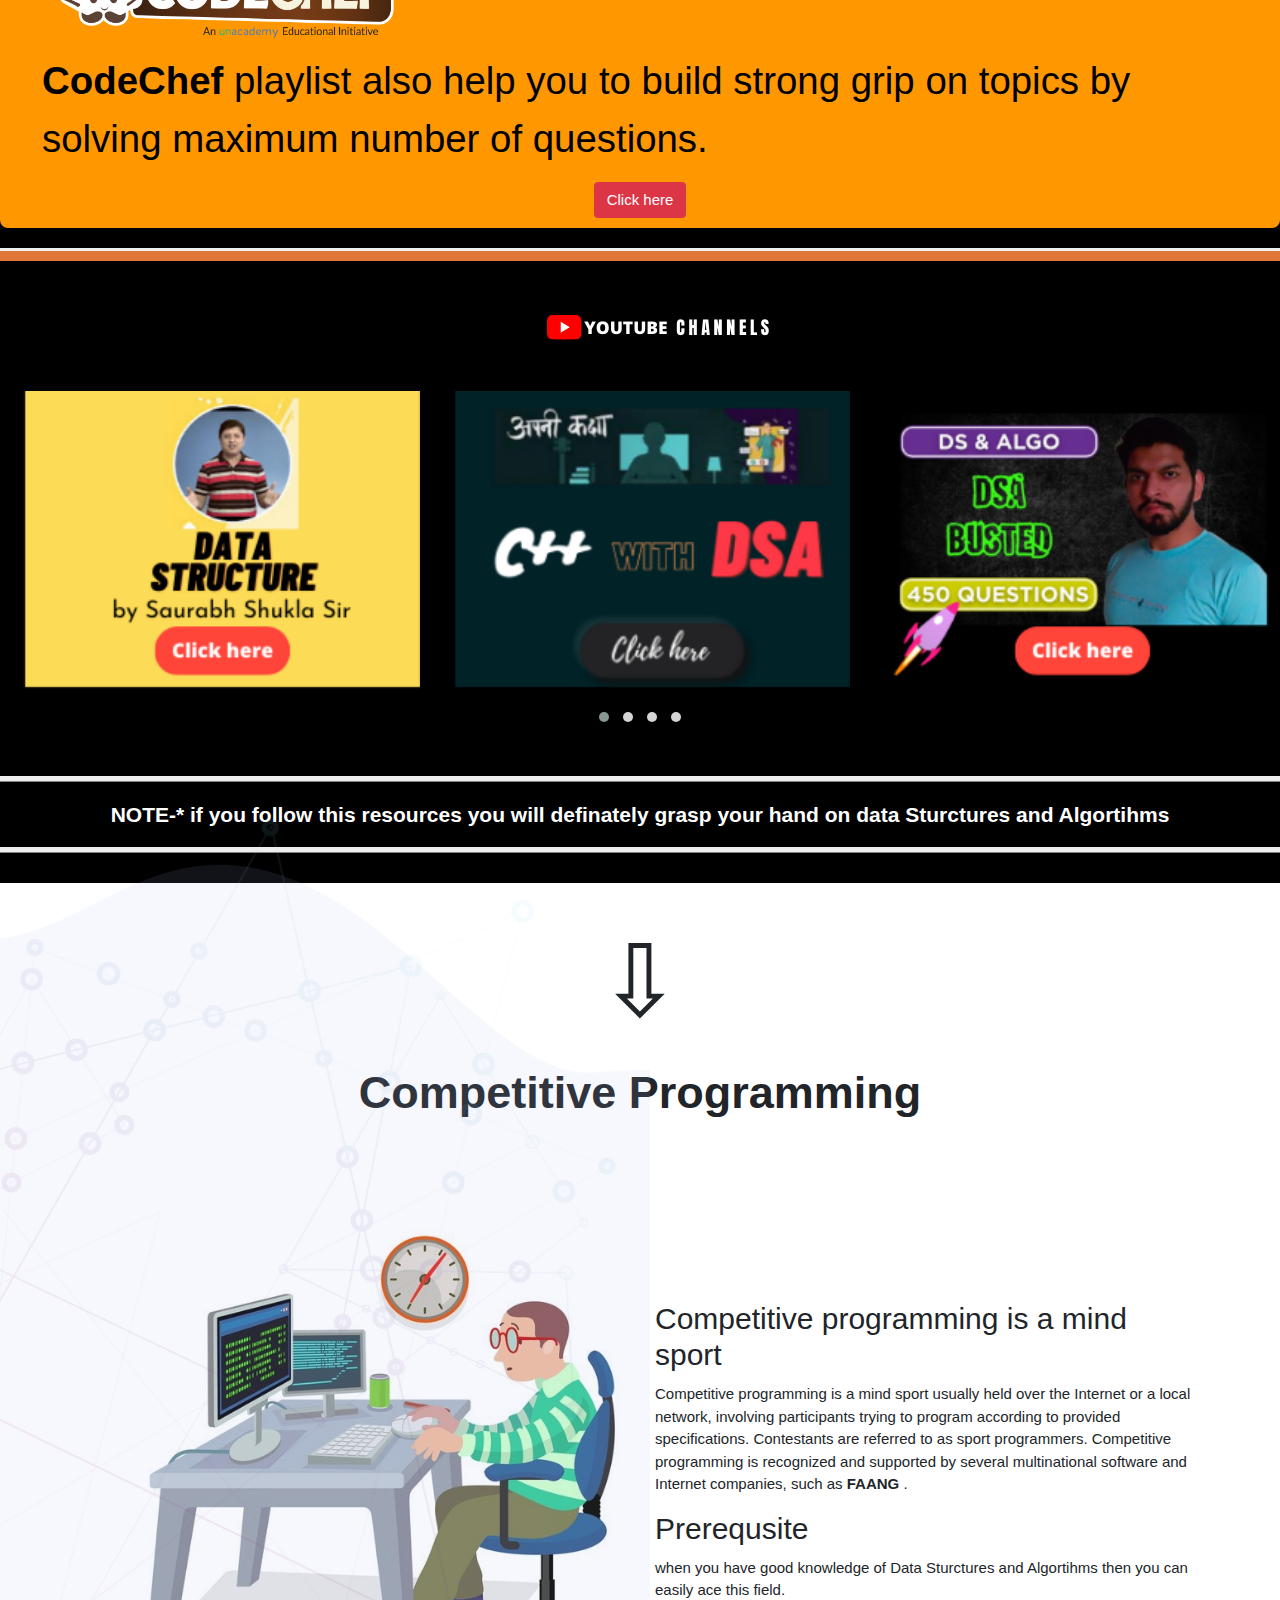
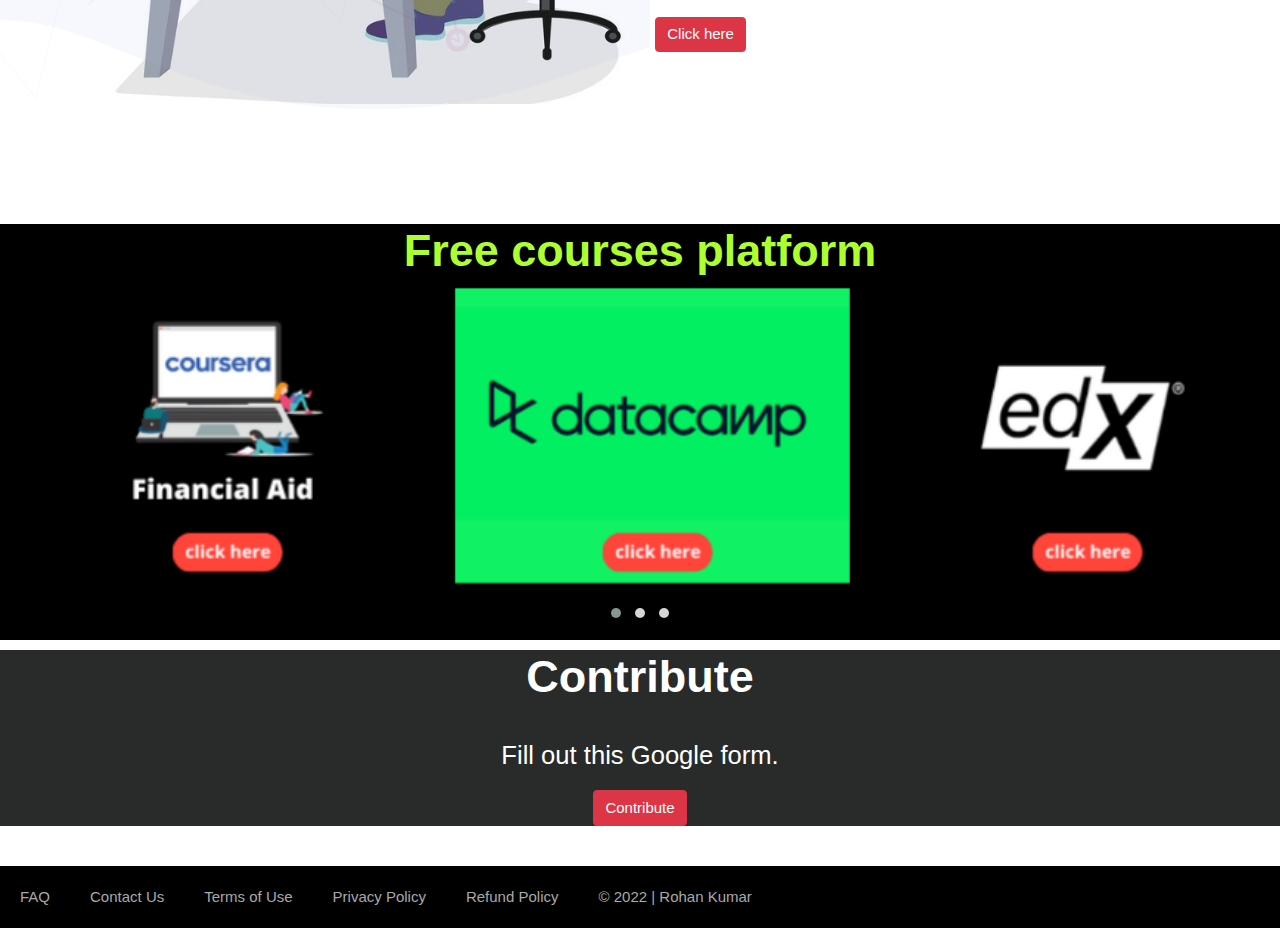
==== commit a023431f: "Update index.html" ====
--- a/index.html
+++ b/index.html
@@ -3,7 +3,7 @@
 <head>
     <meta charset="UTF-8">
     <meta name="viewport" content="width=device-width, initial-scale=1.0">
-    <link rel="shortcut icon" href="photos/main logo.png">
+    <link rel="shortcut icon" href="main logo.png">
     <link rel="stylesheet" href="style.css">
     <link href="https://cdn.jsdelivr.net/npm/bootstrap@5.0.0-beta3/dist/css/bootstrap.min.css" rel="stylesheet" integrity="sha384-eOJMYsd53ii+scO/bJGFsiCZc+5NDVN2yr8+0RDqr0Ql0h+rP48ckxlpbzKgwra6" crossorigin="anonymous">
     <link href='https://fonts.googleapis.com/css?family=Carter One' rel='stylesheet'>
@@ -32,7 +32,7 @@
 <body>
   
     <div class="header_logo">
-        <img id="logo_programming_guider" src="photos/LOGO.png" alt="logo">
+        <img id="logo_programming_guider" src="LOGO.png" alt="logo">
     </div> 
     
     <nav class="navbar navbar-expand-md bg-dark navbar-dark">
@@ -72,16 +72,16 @@
           <div id="myslideshow" class="carousel slide" data-ride="carousel">
             <div class="carousel-inner">
               <div class="carousel-item active">
-                <img class="d-block w-100" src="photos/programming guider.png" alt="First slide">
+                <img class="d-block w-100" src="programming guider.png" alt="First slide">
               </div>
               <div class="carousel-item">
-                <img class="d-block w-100" src="photos/programming guider (1).png" alt="Second slide">
+                <img class="d-block w-100" src="programming guider (1).png" alt="Second slide">
               </div>
               <div class="carousel-item ">
-                <img class="d-block w-100" src="photos/programming guider (2).png" alt="Third slide">
+                <img class="d-block w-100" src="programming guider (2).png" alt="Third slide">
               </div>
               <div class="carousel-item ">
-                <img class="d-block w-100" src="photos/programming guider (4).png" alt="Third slide">
+                <img class="d-block w-100" src="programming guider (4).png" alt="Third slide">
               </div>
             </div>
           </div>
@@ -100,7 +100,7 @@
             </div>
           </div>
           <div class="col-sm-4">
-            <img src="photos/webdev2.jpg" width="100%">
+            <img src="webdev2.jpg" width="100%">
           </div>
         </div>
        </div>
@@ -215,7 +215,7 @@
              <div class="w3-panel w3-round-large w3-green">
                 <div class="w3-container w3-metro-green">
                     <h1 style="text-align: left;">GEEKSFORGEEKS </h1>
-                    <img style="text-align: center;"src="photos/gfg2.png" alt="cp image" width="30%" >
+                    <img style="text-align: center;"src="gfg2.png" alt="cp image" width="30%" >
                     <p style="font-size:3vw;" id="gfg">
                         <b id="gfg1">GEEKSFORGEEKS |A computer science portal for geeks</b> is the best website to learn everything just for free.
                     </p>
@@ -232,7 +232,7 @@
               <div class="w3-panel w3-round-large w3-orange">
                  <div class="w3-container w3-metro-dark-orange">
                      <h1 style="text-align: center;">CODECHEF </h1>
-                     <img style="text-align: center;"src="photos/codechef.png" alt="cp image" width="30%" >
+                     <img style="text-align: center;"src="codechef.png" alt="cp image" width="30%" >
                      <p style="font-size:3vw;" id="gfg">
                       <b id="CodeChef1">CodeChef</b> playlist also help you to build strong grip on topics by solving maximum number of questions.
                      </p>
@@ -245,50 +245,50 @@
             
              <hr style="height:10px;border-width:3px;color:gray;background-color:rgb(224, 118, 57)">
             <div id="dsa_youtubechannels_logo">
-              <img src="photos/CHANNEL.png" alt="channel">
+              <img src="CHANNEL.png" alt="channel">
             </div>
       
             <div>
               <div class="owl-carousel owl-theme">
                 <div class="item">
-                    <a  target="_blank"href="https://www.youtube.com/channel/UCu4ztYtW-Bg1KIfcLAULtVQ"><img src="photos/Data Structure by Saurabh Shukla Sir.png"></a>
-                </div>
-        
-                <div class="item">
-                  <a target="_blank" href="https://www.youtube.com/watch?v=z9bZufPHFLU&list=PLfqMhTWNBTe0b2nM6JHVCnAkhQRGiZMSJ"><img src="photos/Untitled design.png"></a>
+                    <a  target="_blank"href="https://www.youtube.com/channel/UCu4ztYtW-Bg1KIfcLAULtVQ"><img src="Data Structure by Saurabh Shukla Sir.png"></a>
+                </div>
+        
+                <div class="item">
+                  <a target="_blank" href="https://www.youtube.com/watch?v=z9bZufPHFLU&list=PLfqMhTWNBTe0b2nM6JHVCnAkhQRGiZMSJ"><img src="Untitled design.png"></a>
                     
                 </div>
         
                 <div class="item">
-                  <a target="_blank" href="https://www.youtube.com/watch?v=4iFALQ1ACdA"><img src="photos/Sir love Babar DSA.png"></a>
-                </div>
-        
-                <div class="item">
-                    <a target="_blank" href="https://www.youtube.com/c/takeUforward/featured"><img src="photos/Data Structure by striver_79.png"></a>
-                </div>
-                
-                <div class="item">
-                    <a target="_blank" href="https://www.youtube.com/watch?v=N89PN_uyelU&list=PLUcsbZa0qzu3yNzzAxgvSgRobdUUJvz7p"><img src="photos/dsa by anuj bhaiya.png"></a>
-                </div>
-
-                <div class="item">
-                  <a target="_blank" href="https://www.youtube.com/watch?v=IGMWKkcFJv8"><img src="photos/DSa code for cause.png"></a>
+                  <a target="_blank" href="https://www.youtube.com/watch?v=4iFALQ1ACdA"><img src="Sir love Babar DSA.png"></a>
+                </div>
+        
+                <div class="item">
+                    <a target="_blank" href="https://www.youtube.com/c/takeUforward/featured"><img src="Data Structure by striver_79.png"></a>
+                </div>
+                
+                <div class="item">
+                    <a target="_blank" href="https://www.youtube.com/watch?v=N89PN_uyelU&list=PLUcsbZa0qzu3yNzzAxgvSgRobdUUJvz7p"><img src="dsa by anuj bhaiya.png"></a>
+                </div>
+
+                <div class="item">
+                  <a target="_blank" href="https://www.youtube.com/watch?v=IGMWKkcFJv8"><img src="DSa code for cause.png"></a>
                  </div>
         
                 <div class="item">
-                  <a  target="_blank"href="https://www.youtube.com/watch?v=hkx_JFFwM1o&list=PLyzHIYrZBplpsh_PQimtVosH72wSVOpy2"><img src="photos/cfc dsa.png"></a>
-                </div>
-
-                <div class="item">
-                  <a target="_blank" href="https://www.youtube.com/channel/UC9fDC_eBh9e_bogw87DbGKQ"><img src="photos/DSa by rachit.png"></a>
-                </div>
-        
-                <div class="item">
-                    <a target="_blank" href="https://www.youtube.com/channel/UCRPMAqdtSgd0Ipeef7iFsKw"><img src="photos/dsa by gaurav sen.png"></a>
-                </div>
-        
-                <div class="item">
-                    <a target="_blank" href="https://www.youtube.com/channel/UC0RhatS1pyxInC00YKjjBqQ"><img src="photos/dsa by gfg.png"></a>
+                  <a  target="_blank"href="https://www.youtube.com/watch?v=hkx_JFFwM1o&list=PLyzHIYrZBplpsh_PQimtVosH72wSVOpy2"><img src="cfc dsa.png"></a>
+                </div>
+
+                <div class="item">
+                  <a target="_blank" href="https://www.youtube.com/channel/UC9fDC_eBh9e_bogw87DbGKQ"><img src="DSa by rachit.png"></a>
+                </div>
+        
+                <div class="item">
+                    <a target="_blank" href="https://www.youtube.com/channel/UCRPMAqdtSgd0Ipeef7iFsKw"><img src="dsa by gaurav sen.png"></a>
+                </div>
+        
+                <div class="item">
+                    <a target="_blank" href="https://www.youtube.com/channel/UC0RhatS1pyxInC00YKjjBqQ"><img src="=dsa by gfg.png"></a>
                 </div>
                 
              </div>
@@ -314,8 +314,8 @@
               <div class="row align-items-center">
                 <div class="col-lg-6 col-md-12">
                   <div class="cp-image">
-                    <img id="fk" src="photos/our-mission-shape1-42a0525040b7051385b89e072d6cbf5a.png">
-                    <img id="subscribe-image-hai" src="photos/cp section photo.jpg" alt="subscribe">
+                    <img id="fk" src="our-mission-shape1-42a0525040b7051385b89e072d6cbf5a.png">
+                    <img id="subscribe-image-hai" src="cp section photo.jpg" alt="subscribe">
                   </div>
                 </div>
                 
@@ -335,39 +335,39 @@
          <div>
           <div class="owl-carousel owl-theme">
             <div class="item">
-                <a  target="_blank"href="https://www.youtube.com/watch?v=LywLyuO6OPY"><img src="photos/free coursera.png"></a>
-            </div>
-    
-            <div class="item">
-              <a target="_blank" href="https://www.datacamp.com/"><img src="photos/free datacamp.png"></a>
-            </div>
-    
-            <div class="item">
-              <a target="_blank" href="https://www.edx.org/"><img src="photos/free edx.png"></a>
-            </div>
-    
-            <div class="item">
-                <a target="_blank" href="https://www.geeksforgeeks.org/learn-with-geeksforgeeks-course-best-courses-to-land-job-in-your-dream-company/"><img src="photos/free gfg.png"></a>
-            </div>
-    
-            <div class="item">
-                <a target="_blank" href="https://www.youtube.com/channel/UCBm0hPI-ykEloE6c8Tf15Vw"><img src="photos/free tricky man.png"></a>
-            </div>
-    
-            <div class="item">
-              <a target="_blank" href="https://www.khanacademy.org/"><img src="photos/free khan academy.png"></a>
-            </div>
-    
-            <div class="item">
-                <a target="_blank" href="https://www.udacity.com/blog/category/free-courses"><img src="photos/free udacity.png"></a>
-            </div>
-
-            <div class="item">
-                <a  target="_blank"href="https://www.upgrad.com/free-courses/"><img src="photos/free upgrad.png"></a>
-            </div>
-    
-            <div class="item">
-                <a target="_blank" href="https://www.youtube.com/"><img src="photos/free youtube.png"></a>
+                <a  target="_blank"href="https://www.youtube.com/watch?v=LywLyuO6OPY"><img src="free coursera.png"></a>
+            </div>
+    
+            <div class="item">
+              <a target="_blank" href="https://www.datacamp.com/"><img src="free datacamp.png"></a>
+            </div>
+    
+            <div class="item">
+              <a target="_blank" href="https://www.edx.org/"><img src="free edx.png"></a>
+            </div>
+    
+            <div class="item">
+                <a target="_blank" href="https://www.geeksforgeeks.org/learn-with-geeksforgeeks-course-best-courses-to-land-job-in-your-dream-company/"><img src="free gfg.png"></a>
+            </div>
+    
+            <div class="item">
+                <a target="_blank" href="https://www.youtube.com/channel/UCBm0hPI-ykEloE6c8Tf15Vw"><img src="free tricky man.png"></a>
+            </div>
+    
+            <div class="item">
+              <a target="_blank" href="https://www.khanacademy.org/"><img src="free khan academy.png"></a>
+            </div>
+    
+            <div class="item">
+                <a target="_blank" href="https://www.udacity.com/blog/category/free-courses"><img src="free udacity.png"></a>
+            </div>
+
+            <div class="item">
+                <a  target="_blank"href="https://www.upgrad.com/free-courses/"><img src="free upgrad.png"></a>
+            </div>
+    
+            <div class="item">
+                <a target="_blank" href="https://www.youtube.com/"><img src="free youtube.png"></a>
             </div>
             
          </div>
@@ -425,4 +425,4 @@
     <script src="https://cdn.jsdelivr.net/npm/@popperjs/core@2.9.1/dist/umd/popper.min.js" integrity="sha384-SR1sx49pcuLnqZUnnPwx6FCym0wLsk5JZuNx2bPPENzswTNFaQU1RDvt3wT4gWFG" crossorigin="anonymous"></script>
     <script src="https://cdn.jsdelivr.net/npm/bootstrap@5.0.0-beta3/dist/js/bootstrap.min.js" integrity="sha384-j0CNLUeiqtyaRmlzUHCPZ+Gy5fQu0dQ6eZ/xAww941Ai1SxSY+0EQqNXNE6DZiVc" crossorigin="anonymous"></script>
 </body>
-</html>+</html>
